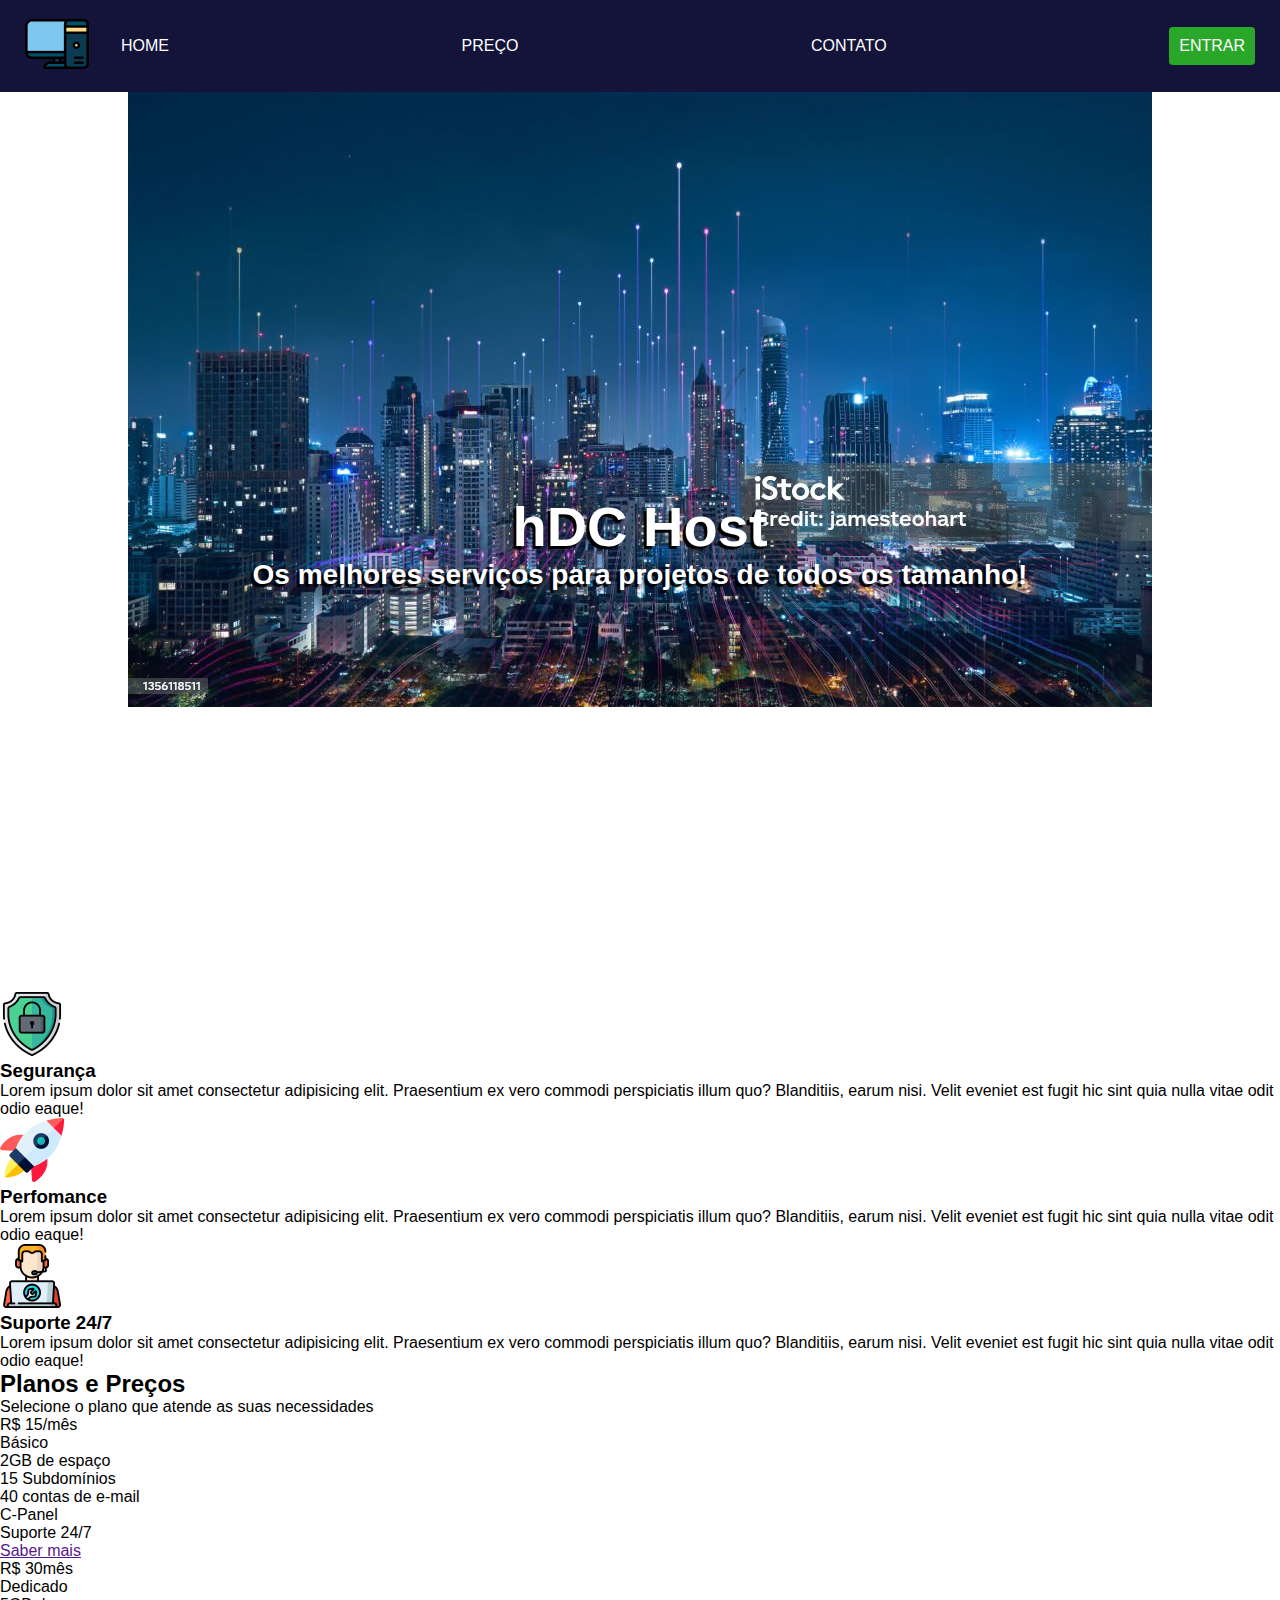
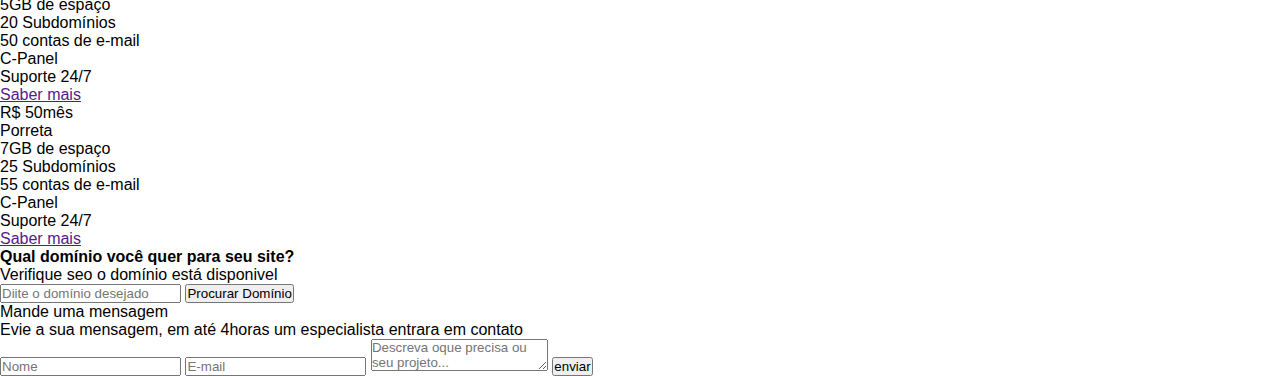
==== 4_1_responsividade/index.html @ da27b762 "atualizando" ====
<!DOCTYPE html>
<html lang="en">
<head>
    <meta charset="UTF-8">
    <meta name="viewport" content="width=device-width, initial-scale=1.0">
    <title>HDC Host</title>

    <link rel="stylesheet" href="css/style.css">
</head>
<body>

    <!--HEADER-->
    <header>
        <div>
            <img src="img/desktop-pc.png" alt="">
        </div>
        <nav>
            <ul>
                <li>home</li>
                <li>preço</li>
                <li>contato</li>
                <li class="btn">entrar</li>
            </ul>
        </nav>
    </header>

    <!--Inicio-->
    <div class="container__incial">
        <h1>hDC Host</h1>
        <p>Os melhores serviços para projetos de todos os tamanho!</p>
    </div>

    <!--Banners-->

    <div>

        <div>
            <img src="img/escudo.png" alt="" width="64px">
            <h3>Segurança</h3>
            <p>Lorem ipsum dolor sit amet consectetur adipisicing elit. 
                Praesentium ex vero commodi perspiciatis illum quo? Blanditiis, earum nisi. 
                Velit eveniet est fugit hic sint quia nulla vitae odit odio eaque!</p>
        </div>


        <div>
            <img src="img/foguete.png" alt="" width="64px">
            <h3>Perfomance</h3>
            <p>Lorem ipsum dolor sit amet consectetur adipisicing elit. 
                Praesentium ex vero commodi perspiciatis illum quo? Blanditiis, earum nisi. 
                Velit eveniet est fugit hic sint quia nulla vitae odit odio eaque!</p>
        </div>

        <div>
            <img src="img/suporte-tecnico.png" alt="">
            <h3>Suporte 24/7</h3>
            <p>Lorem ipsum dolor sit amet consectetur adipisicing elit. 
                Praesentium ex vero commodi perspiciatis illum quo? Blanditiis, earum nisi. 
                Velit eveniet est fugit hic sint quia nulla vitae odit odio eaque!</p>
        </div>
    </div>
    
    <!--Planos e Preços-->
    <div>
        <h2>Planos e Preços</h2>
        <p>Selecione o plano que atende as suas necessidades</p>
    </div>

    <div>

        <div>
            <div>
                <p>R$ 15/mês</p>
                <p>Básico</p>
            </div>
            <div>
                <p>2GB de espaço</p>
                <p>15 Subdomínios</p>
                <p>40 contas de e-mail</p>
                <p>C-Panel</p>
                <p>Suporte 24/7</p>
            </div>
            <div>
                <a href="">Saber mais</a>
            </div>
        </div>
        
        <div>
            <div>
                <p>R$ 30mês</p>
                <p>Dedicado</p>
            </div>
            <div>
                <p>5GB de espaço</p>
                <p>20 Subdomínios</p>
                <p>50 contas de e-mail</p>
                <p>C-Panel</p>
                <p>Suporte 24/7</p>
            </div>
            <div>
                <a href="">Saber mais</a>
            </div>
        </div>

        <div>
            <div>
                <p>R$ 50mês</p>
                <p>Porreta</p>
            </div>
            <div>
                <p>7GB de espaço</p>
                <p>25 Subdomínios</p>
                <p>55 contas de e-mail</p>
                <p>C-Panel</p>
                <p>Suporte 24/7</p>
            </div>
            <div>
                <a href="">Saber mais</a>
            </div>
        </div>

    </div>

    <!--Domínio-->
    <div>
        <h4>Qual domínio você quer para seu site?</h4>
        <p>Verifique seo o domínio está disponivel</p>
        <form action="">
            <input type="text" placeholder="Diite o domínio desejado">
            <input type="submit" value="Procurar Domínio">
        </form>
    </div>

    <!--Mensagem-->
    <form action="">
        <div>
            <p>Mande uma mensagem</p>
            <p>Evie a sua mensagem, em até 4horas um especialista entrara em contato</p>
        </div>
        <input type="text" placeholder="Nome">
        <input type="email" placeholder="E-mail">
        <textarea name="" id="" placeholder="Descreva oque precisa ou seu projeto..."></textarea>
        <input type="submit" value="enviar">
    </form>
</body>
</html>
---- 4_1_responsividade/css/style.css ----
*{
    margin: 0;
    padding: 0;
    box-sizing: border-box;
    font-family: Verdana, Geneva, Tahoma, sans-serif;
}

img{
    width: 64px;
}

/* Header */

header{
    background-color: rgb(20, 20, 59);
    color: white;
    text-transform: uppercase;
    padding: 12px 25px;
    display: flex;
    align-items: center;
    justify-content: space-between;
}

nav{
    width: 100%;
    height: 100%;
    padding-left: 22px;
}

nav ul{
    display: flex;
    justify-content: space-between;
}

li{
    list-style: none;
    font-weight: 100;
    padding: 10px;
}

.btn {
    background-color: rgb(41, 167, 41);
    border-radius: 4px;
    
}

/*Container imagem*/
.container__incial{
    height: 100vh;
    background-image: url(../img/istockphoto-1356118511-1024x1024.jpg);
    background-repeat: no-repeat;
    background-position: top center;
    display: flex;
    flex-direction: column;
    justify-content: center;
    align-items: center;
}

h1{
    color: white;
    font-size: 56px;
    text-shadow: -3px 3px 1px black;
}

.container__incial p {
    color: white;
    font-size: 28px;
    text-align: center;
    font-weight: bold;
    text-shadow: -3px 3px 1px black;
}
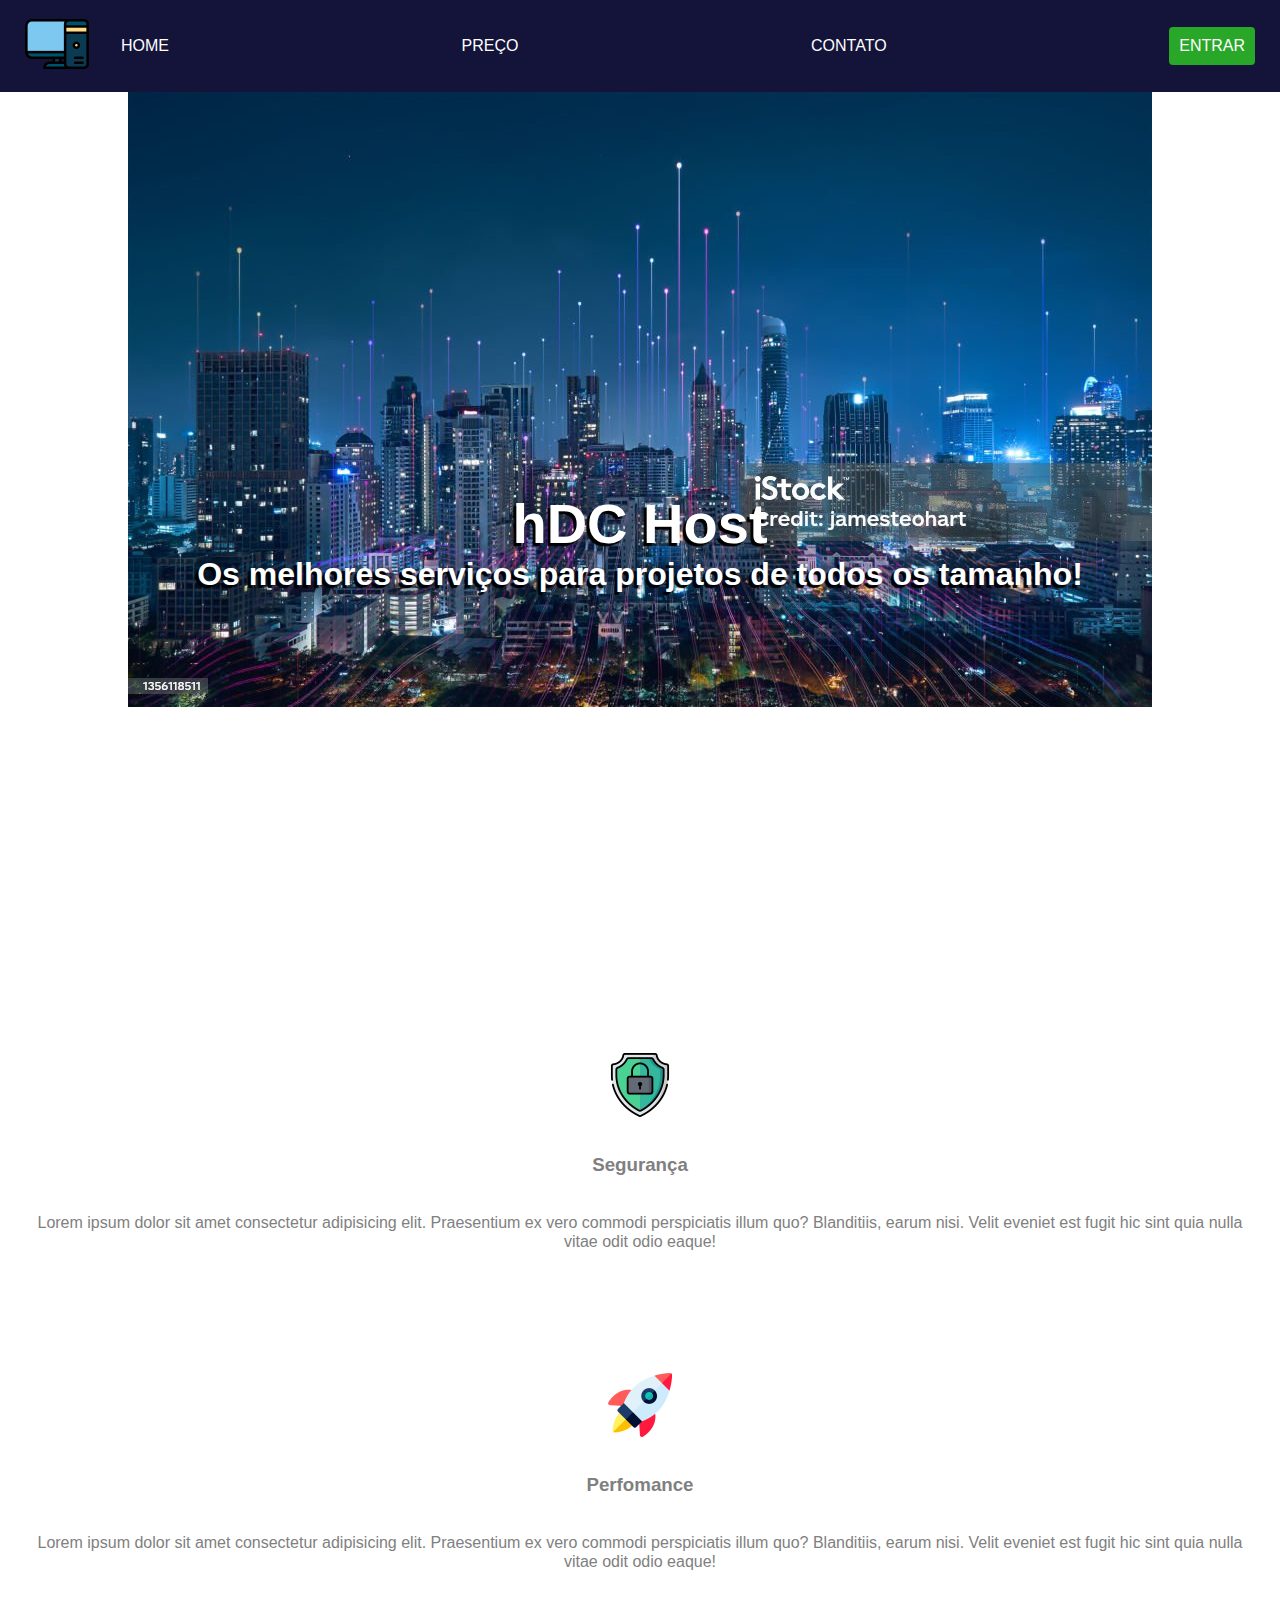
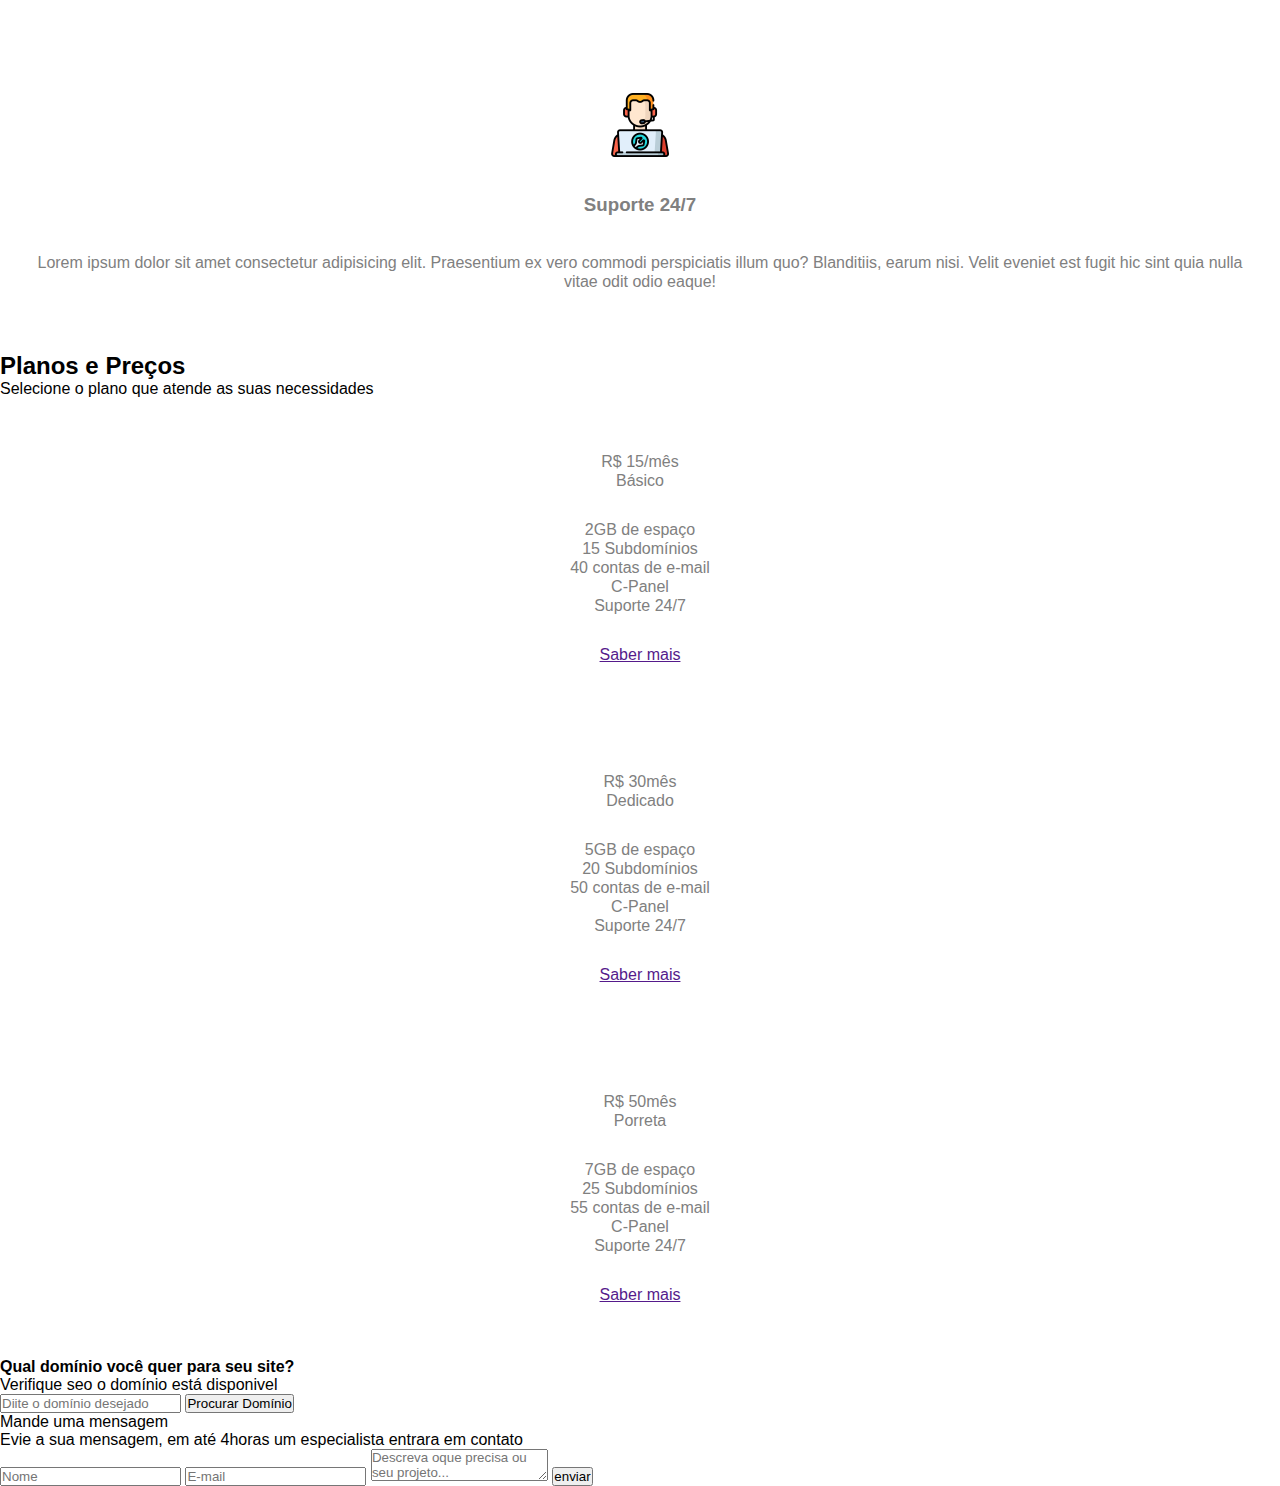
==== commit 807a9e1a: "atualizando" ====
--- a/4_1_responsividade/index.html
+++ b/4_1_responsividade/index.html
@@ -34,8 +34,8 @@
 
     <div>
 
-        <div>
-            <img src="img/escudo.png" alt="" width="64px">
+        <div class="card">
+            <img class="img_card" src="img/escudo.png" alt="" width="64px">
             <h3>Segurança</h3>
             <p>Lorem ipsum dolor sit amet consectetur adipisicing elit. 
                 Praesentium ex vero commodi perspiciatis illum quo? Blanditiis, earum nisi. 
@@ -43,16 +43,16 @@
         </div>
 
 
-        <div>
-            <img src="img/foguete.png" alt="" width="64px">
+        <div class="card">
+            <img class="img_card" src="img/foguete.png" alt="" width="64px">
             <h3>Perfomance</h3>
             <p>Lorem ipsum dolor sit amet consectetur adipisicing elit. 
                 Praesentium ex vero commodi perspiciatis illum quo? Blanditiis, earum nisi. 
                 Velit eveniet est fugit hic sint quia nulla vitae odit odio eaque!</p>
         </div>
 
-        <div>
-            <img src="img/suporte-tecnico.png" alt="">
+        <div class="card">
+            <img class="img_card" src="img/suporte-tecnico.png" alt="">
             <h3>Suporte 24/7</h3>
             <p>Lorem ipsum dolor sit amet consectetur adipisicing elit. 
                 Praesentium ex vero commodi perspiciatis illum quo? Blanditiis, earum nisi. 
@@ -68,7 +68,7 @@
 
     <div>
 
-        <div>
+        <div class="card">
             <div>
                 <p>R$ 15/mês</p>
                 <p>Básico</p>
@@ -85,7 +85,7 @@
             </div>
         </div>
         
-        <div>
+        <div class="card">
             <div>
                 <p>R$ 30mês</p>
                 <p>Dedicado</p>
@@ -102,7 +102,7 @@
             </div>
         </div>
 
-        <div>
+        <div class="card">
             <div>
                 <p>R$ 50mês</p>
                 <p>Porreta</p>
--- a/4_1_responsividade/css/style.css
+++ b/4_1_responsividade/css/style.css
@@ -64,8 +64,27 @@
 
 .container__incial p {
     color: white;
-    font-size: 28px;
+    font-size: 32px;
     text-align: center;
     font-weight: bold;
     text-shadow: -3px 3px 1px black;
 }
+
+/*Cards*/
+
+.card{
+    height: 320px;
+    padding: 24px 32px;
+    display: flex;
+    flex-direction: column;
+    align-items: center;
+    justify-content: space-evenly;
+    color: gray;
+    font-size: 16px;
+    text-align: center;
+    line-height: 1.2;
+}
+
+.card h3{
+    font-weight: bolder;
+}